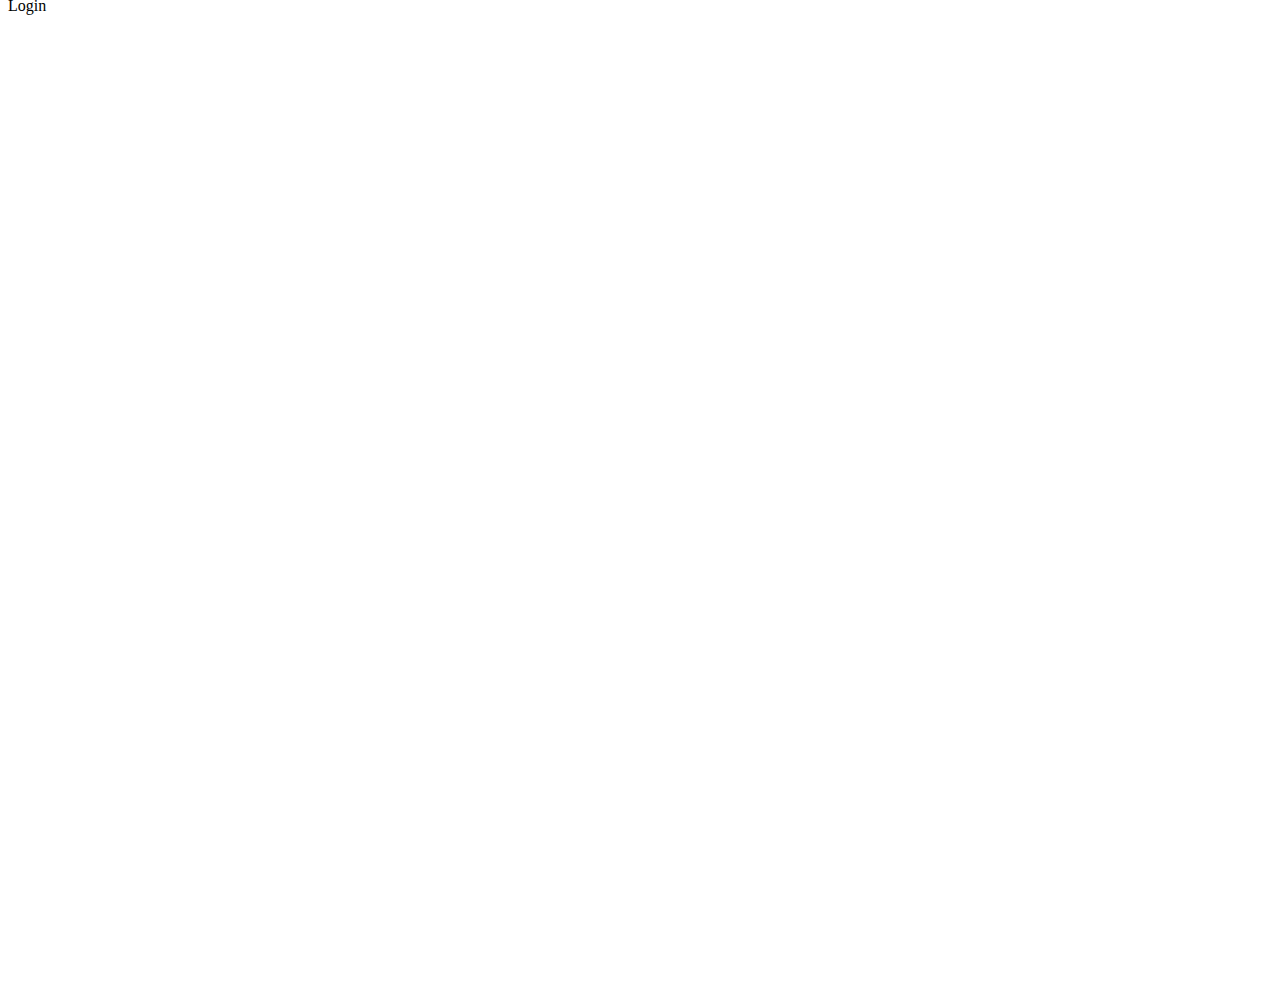
==== WebContent/index.html @ dfcc90bf "commit" ====
<html><head>
  <meta http-equiv="Content-Type" content="text/html; charset=UTF-8">
  <meta http-equiv="X-UA-Compatible" content="IE=edge,chrome=1">
  <meta name="viewport" content="width=device-width, initial-scale=1.0, maximum-scale=1.0">

  <title>Pocket Money</title>
  <link rel="stylesheet" type="text/css" href="files/reset.css">
  <link rel="stylesheet" type="text/css" href="files/site.css">

  <link rel="stylesheet" type="text/css" href="files/container.css">
  <link rel="stylesheet" type="text/css" href="files/grid.css">
  <link rel="stylesheet" type="text/css" href="files/header.css">
  <link rel="stylesheet" type="text/css" href="files/image.css">
  <link rel="stylesheet" type="text/css" href="files/menu.css">

  <link rel="stylesheet" type="text/css" href="files/divider.css">
  <link rel="stylesheet" type="text/css" href="files/segment.css">
  <link rel="stylesheet" type="text/css" href="files/form.css">
  <link rel="stylesheet" type="text/css" href="files/input.css">
  <link rel="stylesheet" type="text/css" href="files/button.css">
  <link rel="stylesheet" type="text/css" href="files/list.css">
  <link rel="stylesheet" type="text/css" href="files/message.css">
  <link rel="stylesheet" type="text/css" href="files/icon.css">

  <script src="files/jquery.min.js.download"></script>
  <script src="files/form.js.download"></script>
  <script src="files/transition.js.download"></script>
  <link rel="stylesheet" href="files/style.css">
  
  
  <style type="text/css">
    body > .grid {
      height: 100%;
    }
    .image {
      margin-top: -100px;
    }
    .column {
      max-width: 450px;
    }
  </style>
  <script>
  $(document)
    .ready(function() {
      $('.ui.form')
        .form({
          fields: {
            email: {
              identifier  : 'email',
              rules: [
                {
                  type   : 'empty',
                  prompt : 'Insira o e-mail'
                },
                {
                  type   : 'email',
                  prompt : 'Insira um e-mail válido'
                }
              ]
            },
            password: {
              identifier  : 'password',
              rules: [
                {
                  type   : 'empty',
                  prompt : 'Insira a senha'
                }
              ]
            }
          }
        })
    });
</script>
</head>
<body>

<div class="ui middle aligned center aligned grid">
  <div class="column">
    <h2 class="ui red image header">
      <img src="files/logo.png" class="image">
      <div class="content">
        Estabelecimento<small> (Pocket Money)</small>
      </div>
    </h2>
    <form class="ui large form" action="token.html">
      <div class="ui stacked segment">
        <div class="field">
          <div class="ui left icon input">
            <i class="user icon"></i>
            <input type="text" name="email" placeholder="E-mail">
          </div>
        </div>
        <div class="field">
          <div class="ui left icon input">
            <i class="lock icon"></i>
            <input type="password" name="password" placeholder="Senha">
          </div>
        </div>
        <div class="ui fluid large red submit button">Login</div>
      </div>

      <div class="ui error message"></div>
    </form>

  </div>
</div>

</body></html>
---- WebContent/files/style.css ----
.content small{
	font-size: 50%;
    color: #ccc;
}

.conteudo{
	padding: 10px !important;
}

.title{
	font-size: 1.714rem;
    color: #DB2828 !important;
    font-weight: bold;
}
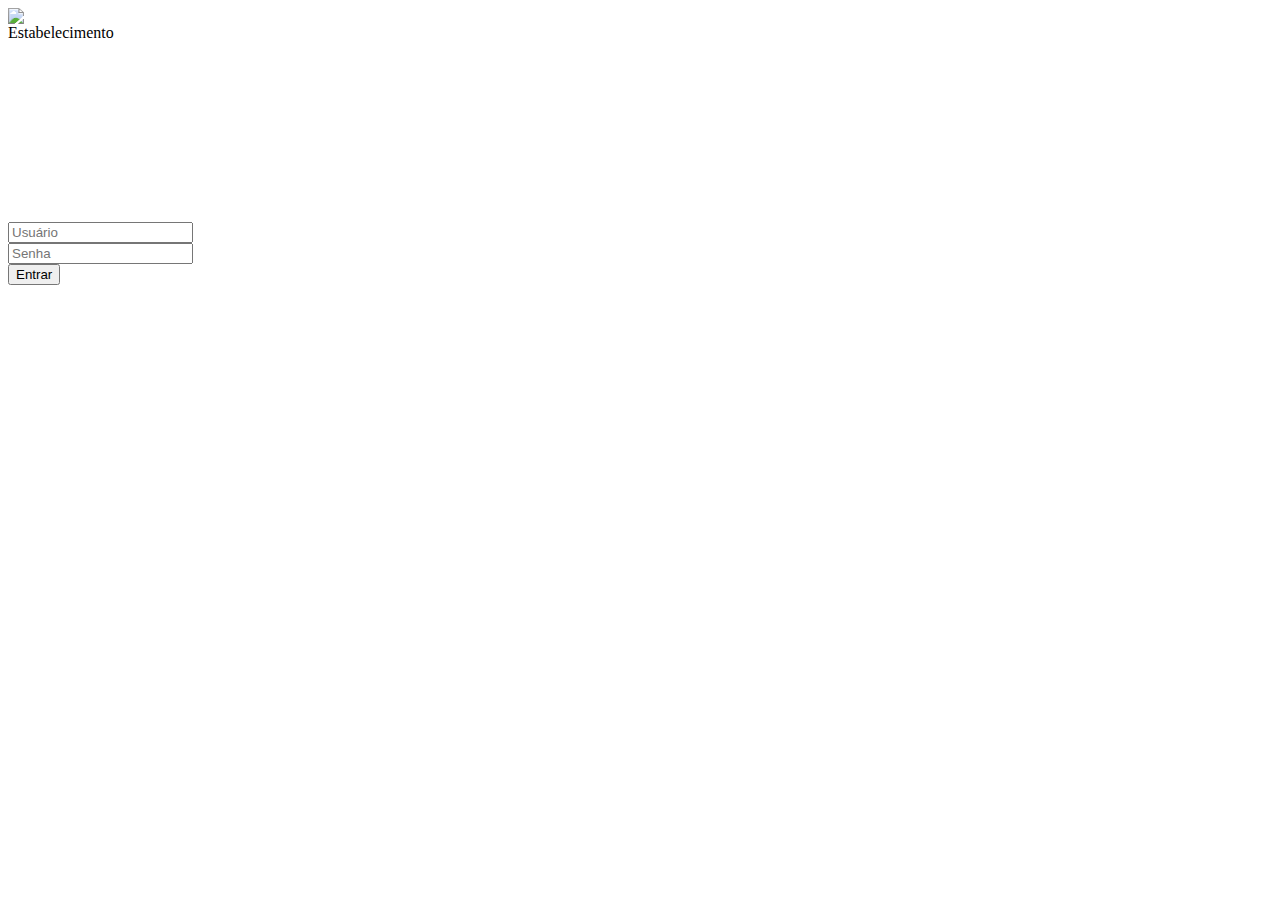
==== commit 29cea694: "novo layout" ====
--- a/WebContent/index.html
+++ b/WebContent/index.html
@@ -5,105 +5,29 @@
   <meta name="viewport" content="width=device-width, initial-scale=1.0, maximum-scale=1.0">
 
   <title>Pocket Money</title>
-  <link rel="stylesheet" type="text/css" href="files/reset.css">
-  <link rel="stylesheet" type="text/css" href="files/site.css">
+  <script src="files/jquery-3.1.1.min.js"></script>
+  <link rel="stylesheet" href="files/style.css">
 
-  <link rel="stylesheet" type="text/css" href="files/container.css">
-  <link rel="stylesheet" type="text/css" href="files/grid.css">
-  <link rel="stylesheet" type="text/css" href="files/header.css">
-  <link rel="stylesheet" type="text/css" href="files/image.css">
-  <link rel="stylesheet" type="text/css" href="files/menu.css">
-
-  <link rel="stylesheet" type="text/css" href="files/divider.css">
-  <link rel="stylesheet" type="text/css" href="files/segment.css">
-  <link rel="stylesheet" type="text/css" href="files/form.css">
-  <link rel="stylesheet" type="text/css" href="files/input.css">
-  <link rel="stylesheet" type="text/css" href="files/button.css">
-  <link rel="stylesheet" type="text/css" href="files/list.css">
-  <link rel="stylesheet" type="text/css" href="files/message.css">
-  <link rel="stylesheet" type="text/css" href="files/icon.css">
-
-  <script src="files/jquery.min.js.download"></script>
-  <script src="files/form.js.download"></script>
-  <script src="files/transition.js.download"></script>
-  <link rel="stylesheet" href="files/style.css">
-  
-  
-  <style type="text/css">
-    body > .grid {
-      height: 100%;
-    }
-    .image {
-      margin-top: -100px;
-    }
-    .column {
-      max-width: 450px;
-    }
-  </style>
-  <script>
-  $(document)
-    .ready(function() {
-      $('.ui.form')
-        .form({
-          fields: {
-            email: {
-              identifier  : 'email',
-              rules: [
-                {
-                  type   : 'empty',
-                  prompt : 'Insira o e-mail'
-                },
-                {
-                  type   : 'email',
-                  prompt : 'Insira um e-mail válido'
-                }
-              ]
-            },
-            password: {
-              identifier  : 'password',
-              rules: [
-                {
-                  type   : 'empty',
-                  prompt : 'Insira a senha'
-                }
-              ]
-            }
-          }
-        })
-    });
-</script>
 </head>
 <body>
+  <div class="container background">
+    <div class="btns">
 
-<div class="ui middle aligned center aligned grid">
-  <div class="column">
-    <h2 class="ui red image header">
-      <img src="files/logo.png" class="image">
-      <div class="content">
-        Estabelecimento<small> (Pocket Money)</small>
-      </div>
-    </h2>
-    <form class="ui large form" action="token.html">
-      <div class="ui stacked segment">
-        <div class="field">
-          <div class="ui left icon input">
-            <i class="user icon"></i>
-            <input type="text" name="email" placeholder="E-mail">
-          </div>
-        </div>
-        <div class="field">
-          <div class="ui left icon input">
-            <i class="lock icon"></i>
-            <input type="password" name="password" placeholder="Senha">
-          </div>
-        </div>
-        <div class="ui fluid large red submit button">Login</div>
-      </div>
+	  <img src="logo.png" /><br>
+      <span class="subtclass="subtitle"le">Estabelecimento</span>
+	 
+      <br><br><br>
+      <br><br>
+      <br><br><br>
+      <br><br><br>
+      
+      <input type="text" name="email" placeholder="Usuário">
+      <br>
+      <input type="password" name="password" placeholder="Senha">
+      <br>
+      <button>Entrar</button>
 
-      <div class="ui error message"></div>
-    </form>
-
+    </div>
   </div>
-</div>
 
 </body></html>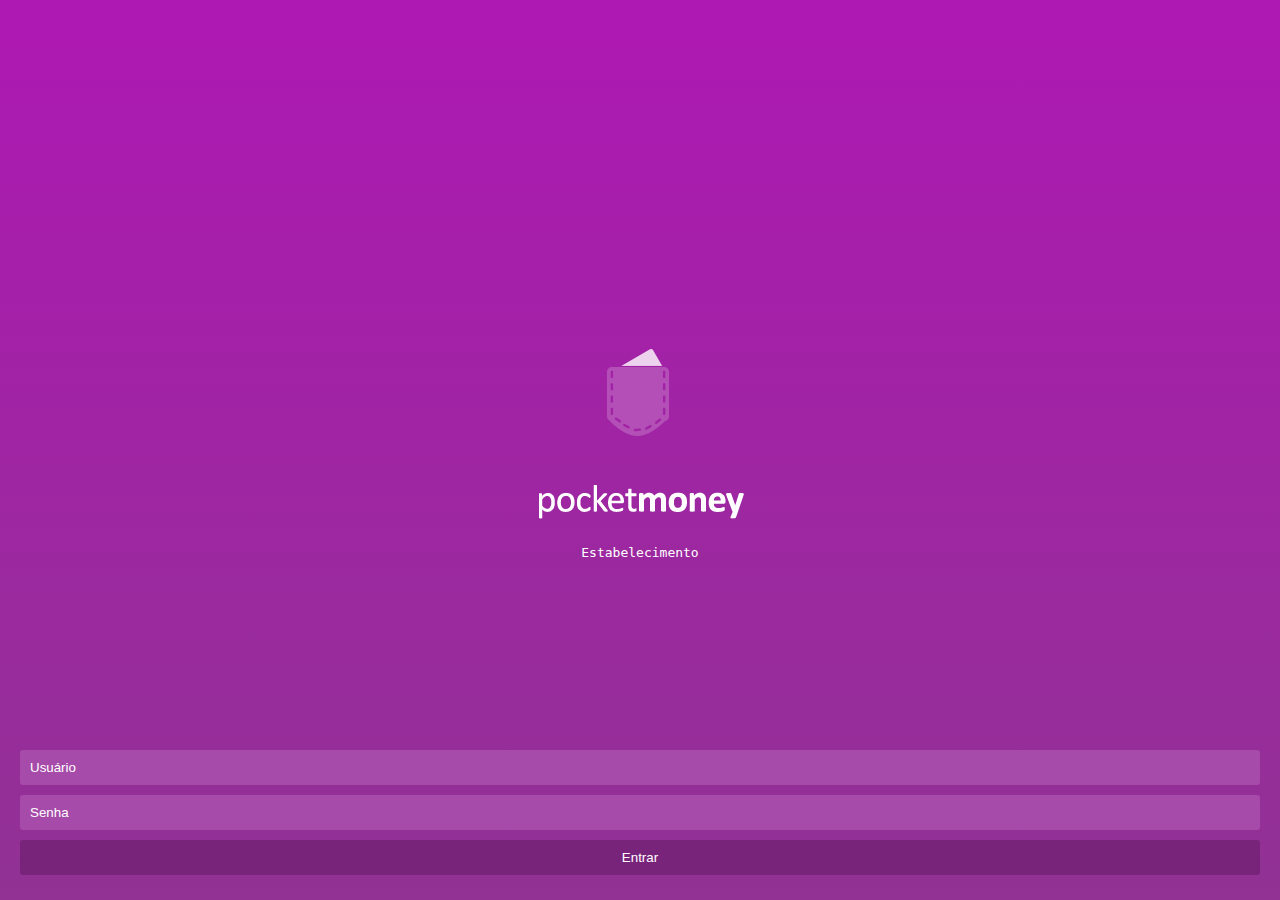
==== commit 03ac1939: "Commit" ====
--- a/WebContent/index.html
+++ b/WebContent/index.html
@@ -9,6 +9,13 @@
   <link rel="stylesheet" href="files/style.css">
 
 </head>
+<script>
+$(document).ready(function(){
+	$("#entrar").click(function(){
+		window.location = "token.html";
+	});
+});
+</script>
 <body>
   <div class="container background">
     <div class="btns">
@@ -25,7 +32,7 @@
       <br>
       <input type="password" name="password" placeholder="Senha">
       <br>
-      <button>Entrar</button>
+      <button id="entrar">Entrar</button>
 
     </div>
   </div>
--- a/WebContent/files/style.css
+++ b/WebContent/files/style.css
@@ -1,14 +1,72 @@
-.content small{
-	font-size: 50%;
-    color: #ccc;
+body{
+  position: absolute;
+  float: left;
+  width: 100%;
+  height: 100%;
+  top: 0px;
+  left: 0px;
+  padding: 0px;
+  margin: 0px;
+  background: red;
 }
 
-.conteudo{
-	padding: 10px !important;
+
+.container {
+  background: #2f9b95;
+  display: table;
+  width:100%;
+  height:100%;
 }
 
+.container .btns{
+  display: table-cell;
+  vertical-align:bottom;
+  text-align: center;
+  padding: 20px;
+  padding-bottom: 25px;
+}
+
+.container .btns button{ 
+  width: 100%;
+  padding: 10px;
+  margin-top: 10px;
+  border:none;
+  border-radius: 3px;
+  background: #79247b;
+  color: #fff;
+}
+
+input{
+  width: 100%;
+  padding: 10px;
+  margin-top: 10px;
+  border:none;
+  border-radius: 3px;
+  background: rgb(166, 75, 169);
+  color: #fff;
+}
+
+input::placeholder{
+  color: #fff;
+}
+
+
+.background{
+background: rgb(174,24,179); /* Old browsers */
+background: -moz-linear-gradient(top,  rgba(174,24,179,1) 0%, rgba(145,50,148,1) 100%); /* FF3.6-15 */
+background: -webkit-linear-gradient(top,  rgba(174,24,179,1) 0%,rgba(145,50,148,1) 100%); /* Chrome10-25,Safari5.1-6 */
+background: linear-gradient(to bottom,  rgba(174,24,179,1) 0%,rgba(145,50,148,1) 100%); /* W3C, IE10+, FF16+, Chrome26+, Opera12+, Safari7+ */
+filter: progid:DXImageTransform.Microsoft.gradient( startColorstr='#ae18b3', endColorstr='#913294',GradientType=0 ); /* IE6-9 */
+
+}
+
+span{
+	color: #fff;
+	font-family: monospace;
+}
+h1{}
 .title{
-	font-size: 1.714rem;
-    color: #DB2828 !important;
-    font-weight: bold;
-}+	font-weight: 100;
+}
+.title{}
+.bold{font-weight:700}